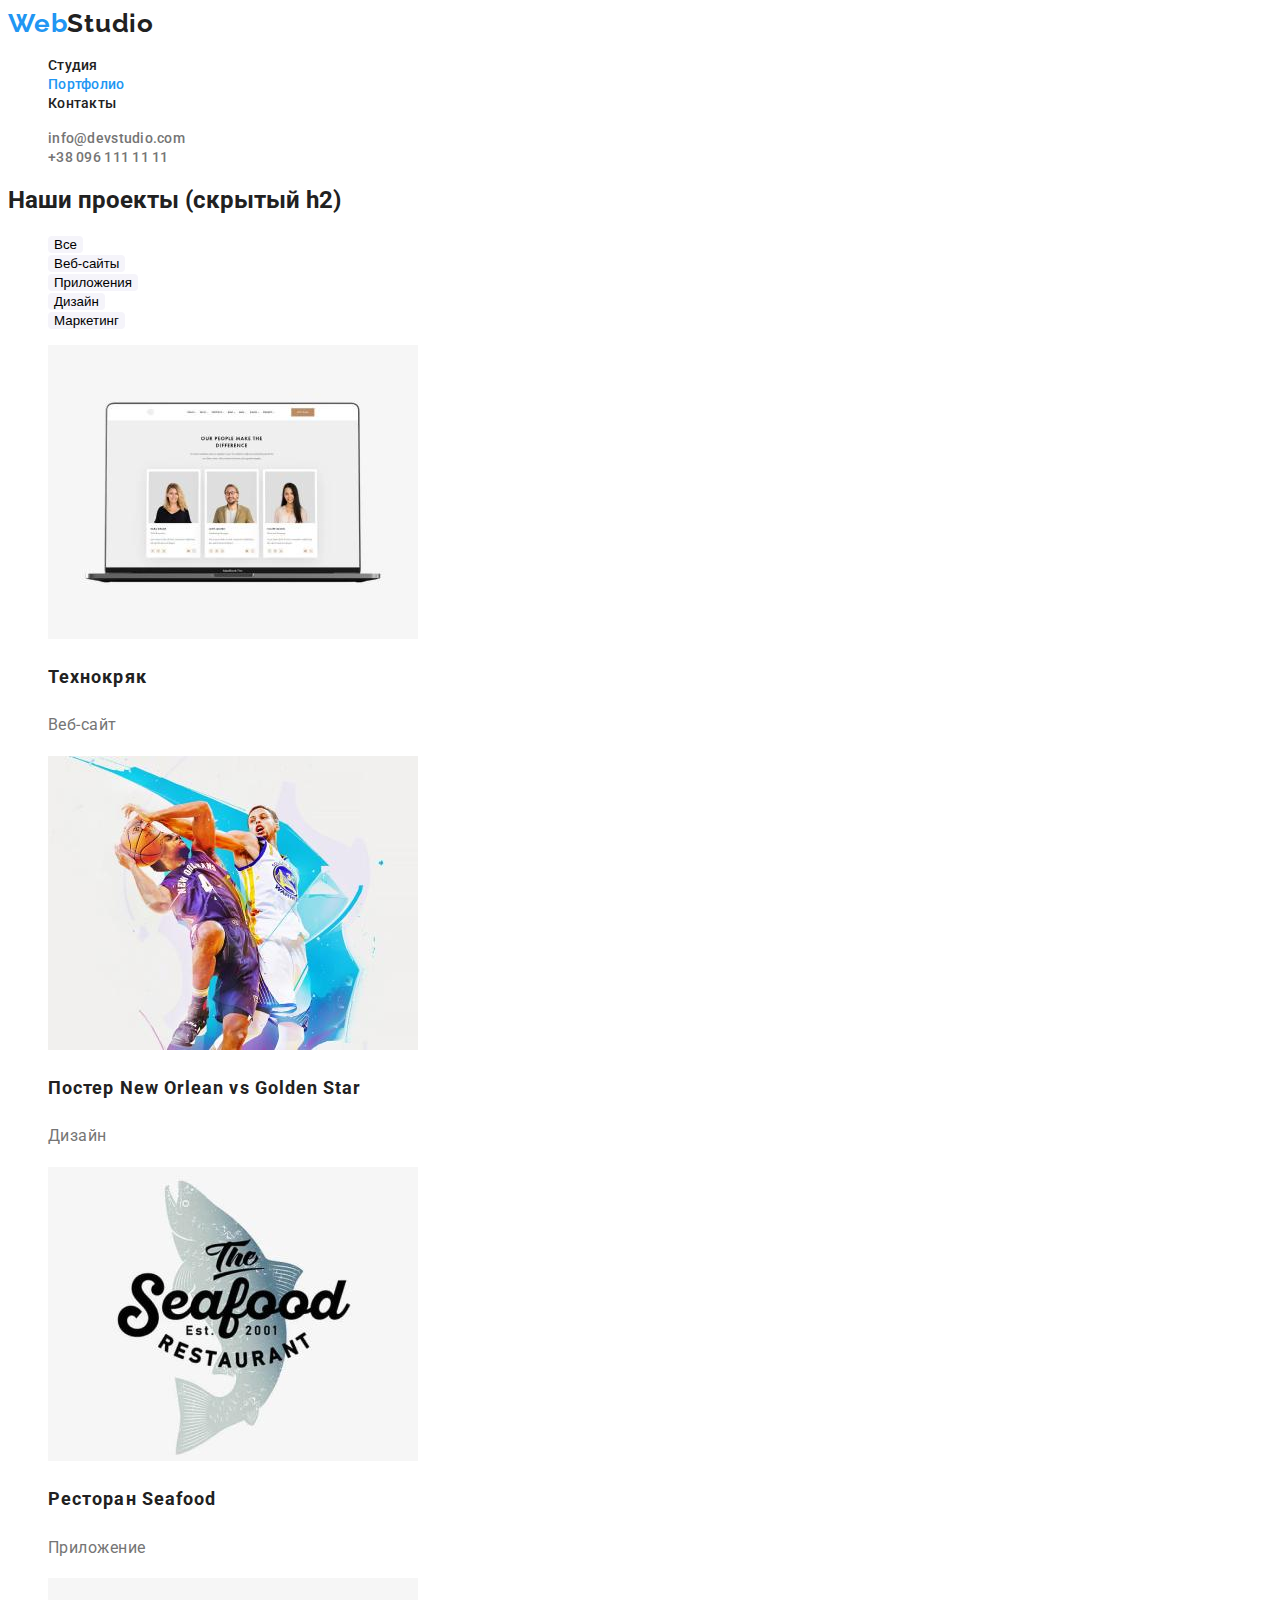
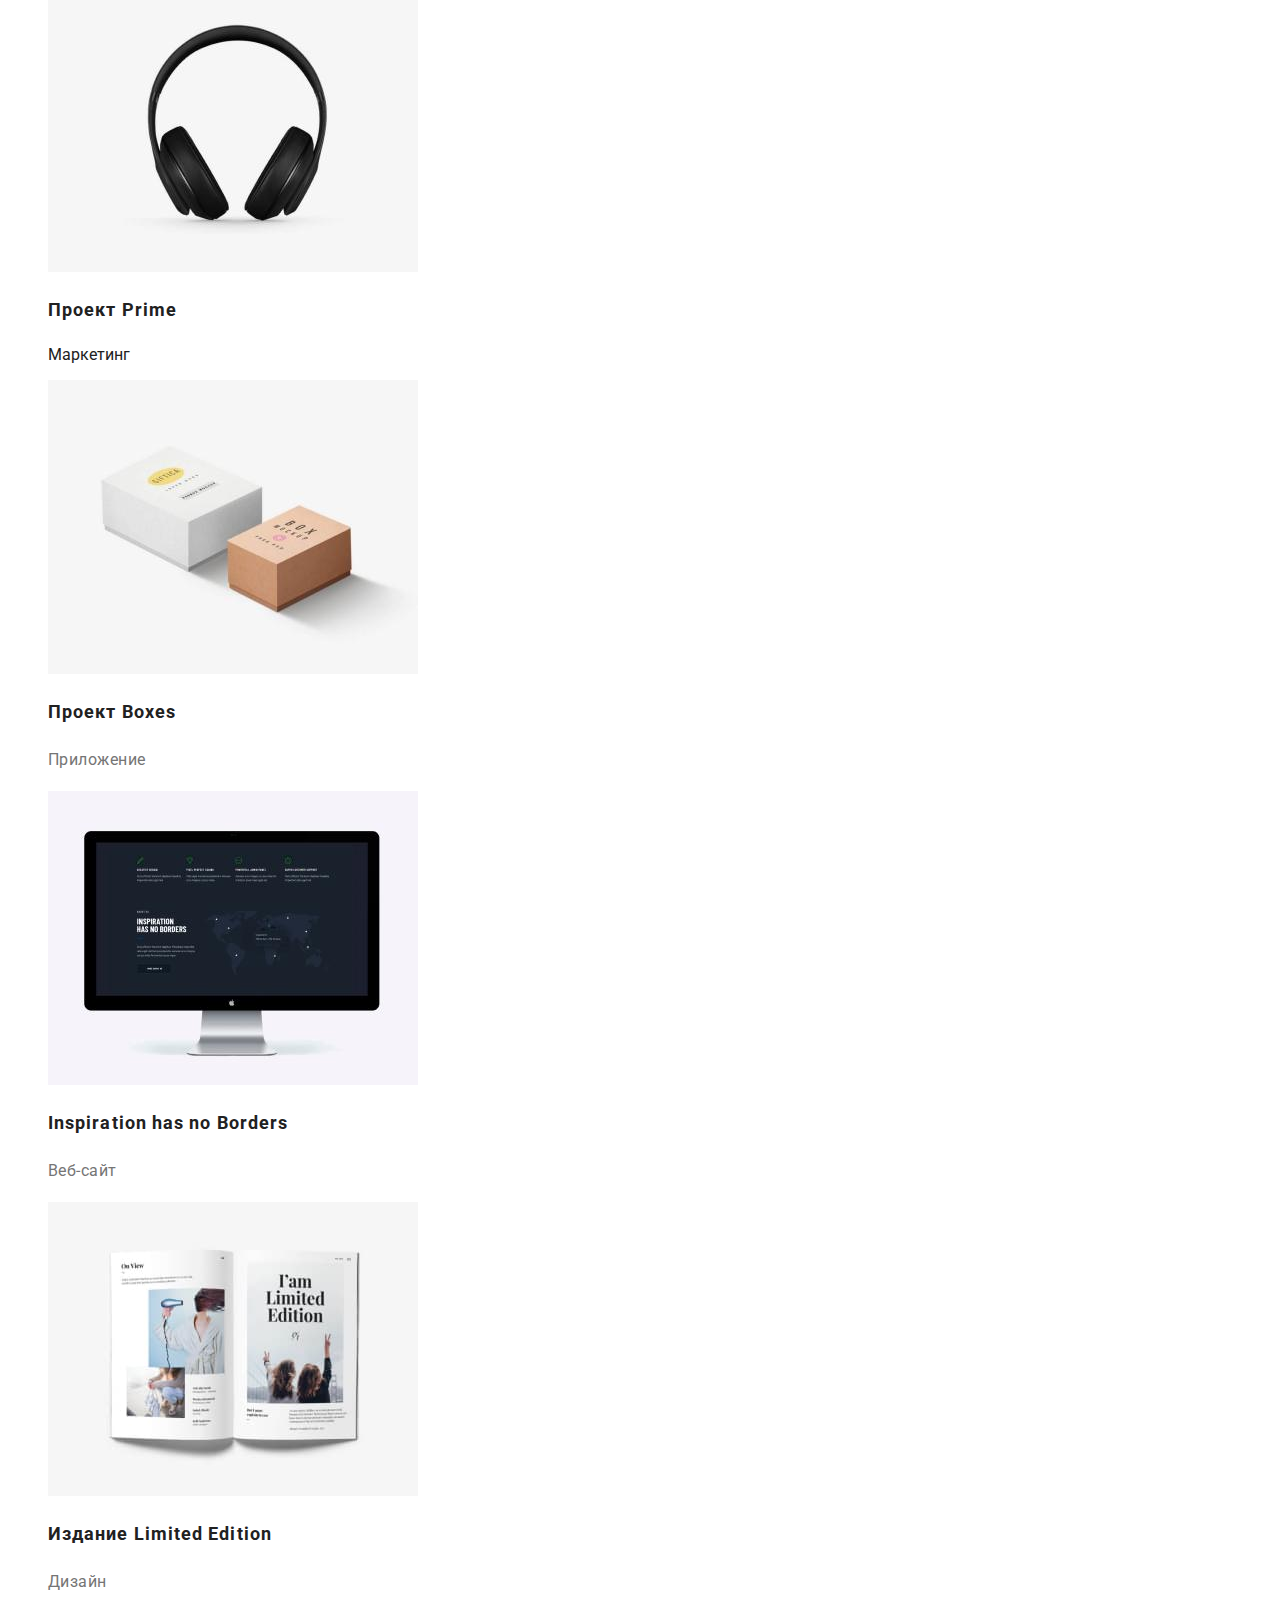
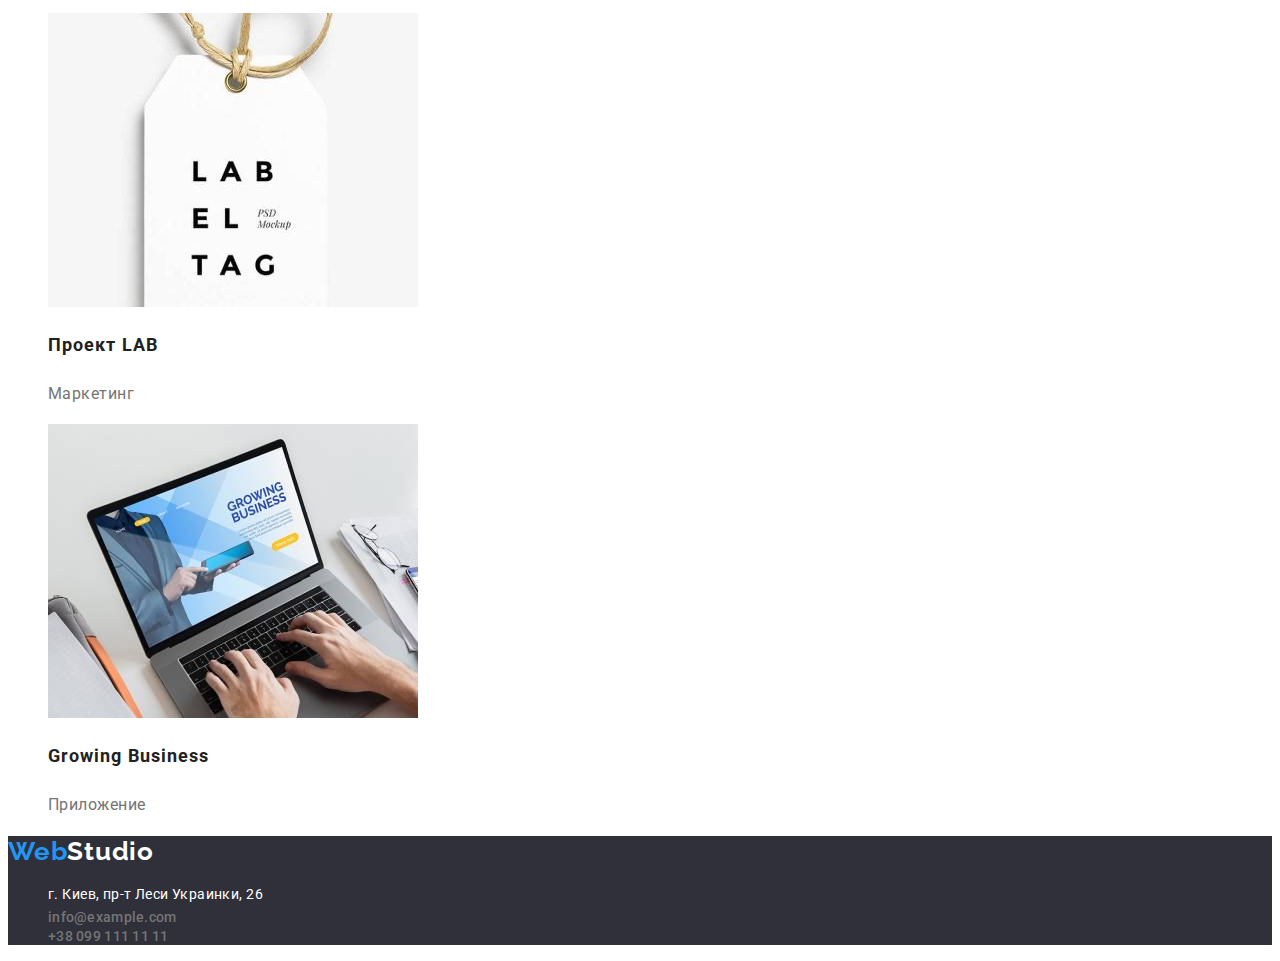
==== portfolio.html @ b6d4997a "adds index,portfolio,img,styles" ====
<!DOCTYPE html>
<html lang="RU">
  <head>
    <meta charset="UTF-8" />
    <meta http-equiv="X-UA-Compatible" content="IE=edge" />
    <meta name="viewport" content="width=device-width, initial-scale=1.0" />
    <title>Портфолио</title>
    <link rel="preconnect" href="https://fonts.gstatic.com" />
    <link
      href="https://fonts.googleapis.com/css2?family=Raleway:wght@700&family=Roboto:wght@400;500;700;900&display=swap"
      rel="stylesheet"
    />
    <link
      rel="stylesheet"
      href="https://cdnjs.cloudflare.com/ajax/libs/modern-normalize/1.0.0/modern-normalize.min.css"
      integrity="sha512-ISS7cAi1PEhQ8jnbJpJZMd29NlhNj4AWYyLOSp2CE/CsHxTCu+r+t0D2yoJudVrd0/8fTVPUVDzY5Tvli75u/g=="
      crossorigin="anonymous"
    />
    <link rel="stylesheet" href="./css/styles.css" />
  </head>
  <body>
    <!-- шапка -->
    <header>
      <nav>
        <a class="logo link" href="./index.html"
          >Web<span class="logo-black">Studio</span></a
        >
        <ul class="site-nav list">
          <li>
            <a class="site-nav-item link" href="./index.html">Студия</a>
          </li>
          <li>
            <a class="site-nav-item link current" href="./portfolio.html"
              >Портфолио</a
            >
          </li>
          <li>
            <a class="site-nav-item link" href="">Контакты</a>
          </li>
        </ul>
      </nav>
      <ul class="header-contacts list">
        <li>
          <a
            class="our-contact in-header link"
            href="mailto:info@devstudio.com"
            target="blank"
          >
            info@devstudio.com</a
          >
        </li>
        <li>
          <a
            class="our-contact in-header link"
            href="tel:+380961111111"
            target="blank"
            >+38 096 111 11 11</a
          >
        </li>
      </ul>
    </header>
    <main>
      <section class="portfolio-section">
        <!-- скрытый h2 -->
        <h2>Наши проекты (скрытый h2)</h2>
        <!-- фильтр-кнопки -->
        <ul class="filter-buttons-list list">
          <li>
            <button class="filter-button all" type="button">Все</button>
          </li>
          <li>
            <button class="filter-button websites" type="button">
              Веб-сайты
            </button>
          </li>
          <li>
            <button class="filter-button apps" type="button">Приложения</button>
          </li>
          <li>
            <button class="filter-button design" type="button">Дизайн</button>
          </li>
          <li>
            <button class="filter-button marketing" type="button">
              Маркетинг
            </button>
          </li>
        </ul>
        <!-- /фильтр-кнопки -->
        <ul class="portfolio-list list">
          <li class="portfolio-list-item">
            <img
              src="./img/portofolio/technokryak.jpg"
              width="370"
              height="294"
              alt="Фото проекта Технокряк"
            />
            <h3 class="portfolio-project-title title">Технокряк</h3>
            <p class="portfolio-desc text-desc">Веб-сайт</p>
          </li>
          <li>
            <img
              src="./img/portofolio/poster-nba.jpg"
              width="370"
              height="294"
              alt="Фото игроков НБА"
            />
            <h3 class="portfolio-project-title title">
              Постер New Orlean vs Golden Star
            </h3>
            <p class="portfolio-desc text-desc">Дизайн</p>
          </li>
          <li>
            <img
              src="./img/portofolio/seafood-rest.jpg"
              width="370"
              height="294"
              alt="Логотип ресторана Сифуд"
            />
            <h3 class="portfolio-project-title title">Ресторан Seafood</h3>
            <p class="portfolio-desc text-desc">Приложение</p>
          </li>
          <li>
            <img
              src="./img/portofolio/project-prime.jpg"
              width="370"
              height="294"
              alt="Проект Прайм. Фото наушников"
            />
            <h3 class="portfolio-project-title title">Проект Prime</h3>
            <p class="portfolio-dessc text-dessc">Маркетинг</p>
          </li>
          <li>
            <img
              src="./img/portofolio/project-boxes.jpg"
              width="370"
              height="294"
              alt="Логотип проекта Боксес"
            />
            <h3 class="portfolio-project-title title">Проект Boxes</h3>
            <p class="portfolio-desc text-desc">Приложение</p>
          </li>
          <li>
            <img
              src="./img/portofolio/inspiration-has-no-borders.jpg"
              width="370"
              height="294"
              alt="Фото вебсайта"
            />
            <h3 class="portfolio-project-title title">
              Inspiration has no Borders
            </h3>
            <p class="portfolio-desc text-desc">Веб-сайт</p>
          </li>
          <li>
            <img
              src="./img/portofolio/limited-edition.jpg"
              width="370"
              height="294"
              alt="Фото издания Лимитед Идишн"
            />
            <h3 class="portfolio-project-title title">
              Издание Limited Edition
            </h3>
            <p class="portfolio-desc text-desc">Дизайн</p>
          </li>
          <li>
            <img
              src="./img/portofolio/project-lab.jpg"
              width="370"
              height="294"
              alt="Фото логотипа проекта ЛАБ"
            />
            <h3 class="portfolio-project-title title">Проект LAB</h3>
            <p class="portfolio-desc text-desc">Маркетинг</p>
          </li>
          <li>
            <img
              src="./img/portofolio/growing-buisness.jpg"
              width="370"
              height="294"
              alt="Фото вебсайта Гроуинг Бизнес"
            />
            <h3 class="portfolio-project-title title">Growing Business</h3>
            <p class="portfolio-desc text-desc">Приложение</p>
          </li>
        </ul>
      </section>
    </main>
    <!--    Футер   -->
    <footer>
      <a class="logo link" href="./index.html"
        >Web<span class="logo-white">Studio</span></a
      >
      <address class="address">
        <ul class="list">
          <li>
            <a
              class="footer-maps-link link"
              href="https://goo.gl/maps/9r3THDkPkgRXxkgg8"
              target="_blank"
              rel="noopener norefferer"
              >г. Киев, пр-т Леси Украинки, 26
            </a>
          </li>
          <li>
            <a class="our-contact link" href="mailto:info@example.com"
              >info@example.com</a
            >
          </li>
          <li>
            <a class="our-contact link" href="tel:+380991111111"
              >+38 099 111 11 11</a
            >
          </li>
        </ul>
      </address>
    </footer>
  </body>
</html>
---- css/styles.css ----
/* 
FONTS:
- ROBOTO: font-weight:500 400 900 700

- RALEWAY(in logo only): font-weight: 700.

accent color #2196F3 
<h> color #212121 
<p> color #757575

*/

:root {
  --main-font: "roboto", sans-serif;
  --secondary-font: "raleway", sans-serif;
  --accent-color: #2196f3;
  --title-color: #212121;
  --text-description-color: #757575;
  --header-background-color: #fff;
  --footer-background-color: #2f303a;
  --secondary-background-color: #f5f4fa;
  --button-hover-color: #fff;
}

body {
  font-family: var(--main-font);
  background-color: #ffffff;
  color: var(--title-color);
}

.link {
  text-decoration: none;
}
.address {
  font-style: normal;
}
.list {
  list-style: none;
}

/*============== components ==============*/

.logo {
  font-family: Raleway;
  font-weight: 700;
  font-size: 26px;
  line-height: 1.19;
  letter-spacing: 0.03em;
  color: var(--accent-color);
}
.logo-black {
  color: var(--title-color);
}
.logo-white {
  color: #ffffff;
}

.title {
  font-weight: 700;
  letter-spacing: 0.03em;
}
.section-title {
  font-size: 36px;
  line-height: 1.17;
  text-align: center;
}

.text-desc {
  letter-spacing: 0.03em;
  color: var(--text-description-color);
}

/*============  end components =============*/

/*============== HEADER ==============*/

header {
  background-color: var(--header-background-color);
}

.site-nav-item,
.our-contact {
  font-weight: 500;
  font-size: 14px;
  line-height: 1.14;
  letter-spacing: 0.02em;
  color: var(--title-color);
}
.site-nav-item:hover,
.site-nav-item:focus {
  color: var(--accent-color);
}
.current {
  color: var(--accent-color);
}

.our-contact {
  color: var(--text-description-color);
}
.in-header:hover,
.in-header:focus {
  color: var(--accent-color);
}
/*============== END HEADER ==============*/

/*============== FOOTER ==================*/
footer {
  background-color: var(--footer-background-color);
}

.footer-maps-link {
  font-size: 14px;
  line-height: 1.71;
  letter-spacing: 0.03em;
  color: #ffffff;
}
/*============== END FOOTER ============*/

/*============== HERO =================*/

.hero-section {
  background-color: #2f303a;
}

.hero-title {
  font-weight: 900;
  font-size: 44px;
  line-height: 1.36;
  text-align: center;
  letter-spacing: 0.06em;
  text-transform: uppercase;
  color: #ffffff;
}

.hero-button {
  font-weight: 900;
  font-size: 16px;
  line-height: 1.8;
  text-align: center;
  letter-spacing: 0.06em;
  color: #ffffff;
  width: 200px;
  height: 50px;
  box-shadow: 0px 4px 4px rgba(0, 0, 0, 0.15);
  border-radius: 4px;
  background-color: var(--accent-color);
  border: 0px;
  cursor: pointer;
}
.hero-button:hover,
.hero-button:focus {
  background-color: #188ce8;
}

/*============== END HERO =================*/

/*============== FEATURES =================*/

.feature-title {
  font-size: 14px;
  line-height: 1.14;
  text-transform: uppercase;
}

.feature-desc {
  font-size: 14px;
  line-height: 1.71;
}

/*============== END FEATURES =================*/

/*============== OUR TEAM =====================*/

.our-team-section {
  background-color: var(--secondary-background-color);
}

.team-member-title {
  font-weight: 500;
  font-size: 16px;
  line-height: 1.87;
}

.profession-desc {
  font-size: 16px;
  line-height: 1.18;
}

/*============== END OUR TEAM =====================*/

/*============== PORTFOLIO ========================*/

.portfolio-project-title {
  font-size: 18px;
  line-height: 1.8;
  letter-spacing: 0.06em;
}

.portfolio-desc {
  font-size: 16px;
  line-height: 1.8;
}

.filter-button {
  font-weight: 500;
  border: 0.5px;
  background-color: var(--secondary-background-color);
  border-radius: 4px;
  cursor: pointer;
}
.filter-button:hover,
.filter-button:focus {
  background-color: var(--accent-color);
  color: var(--button-hover-color);
  box-shadow: 0px 3px 1px rgba(0, 0, 0, 0.1), 0px 1px 2px rgba(0, 0, 0, 0.08),
    0px 2px 2px rgba(0, 0, 0, 0.12);
}

/*============== END PORTFOLIO ========================*/
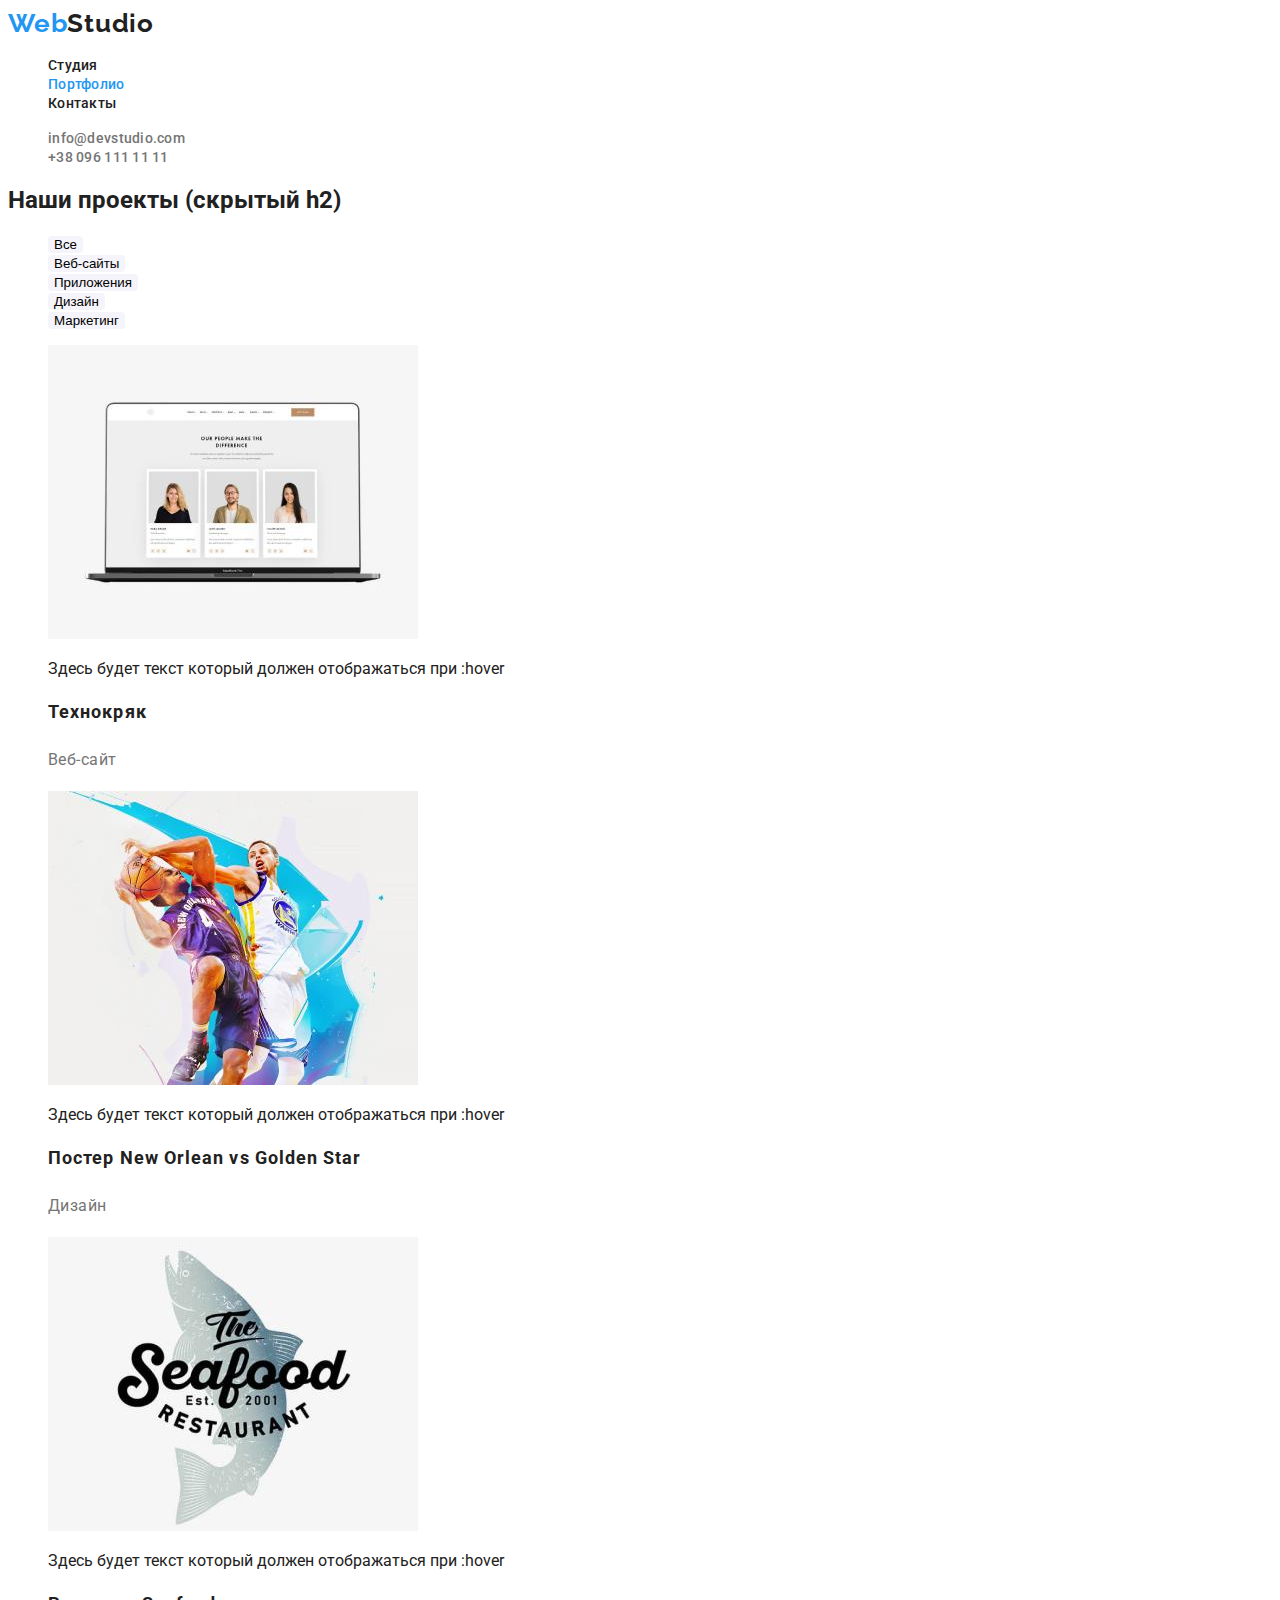
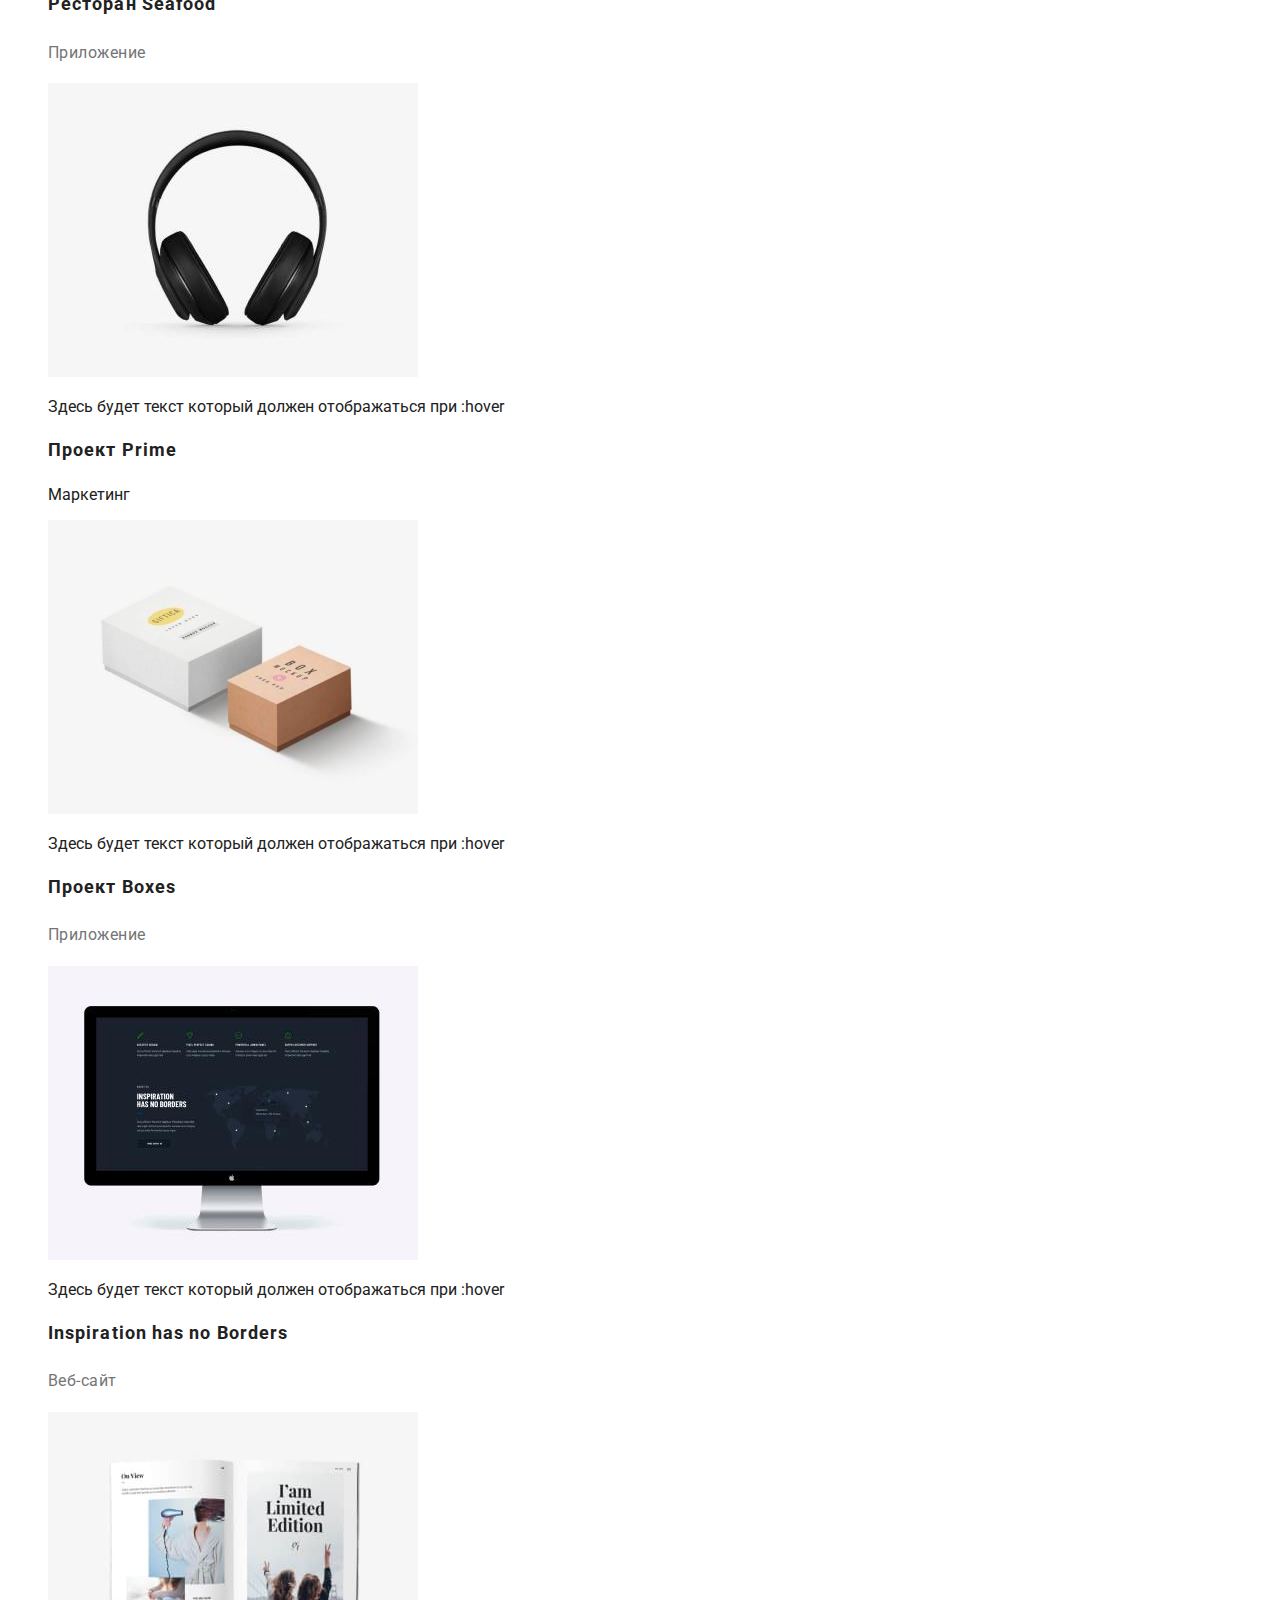
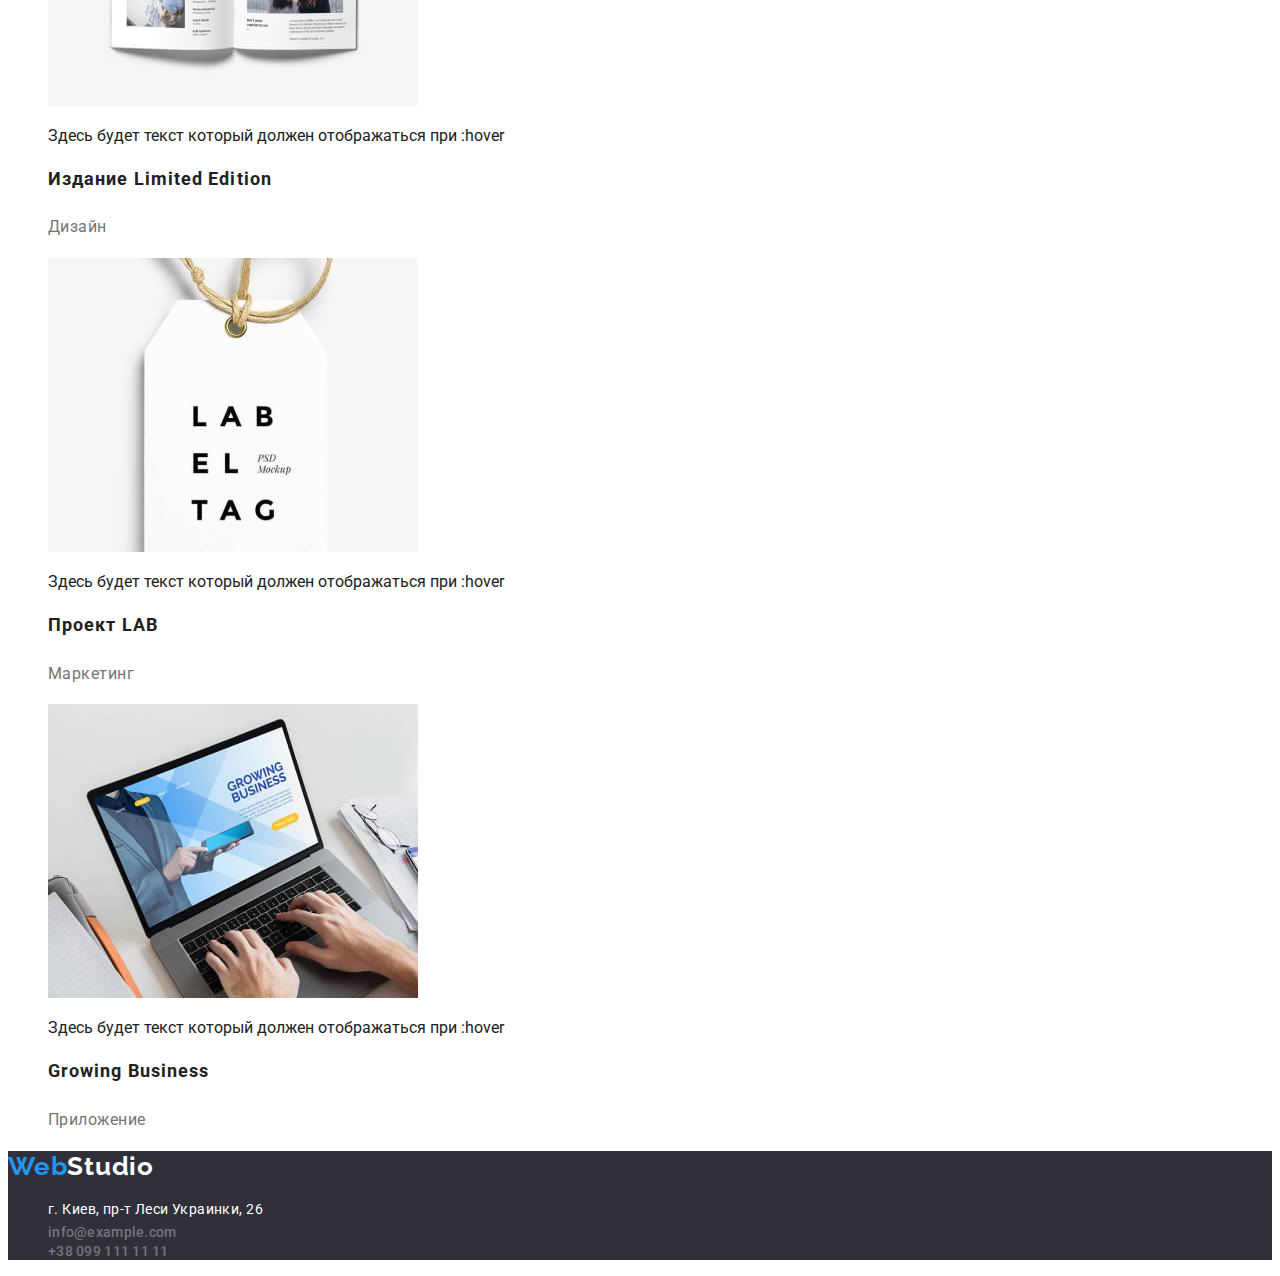
==== commit 34502e30: "adds link and new text paragraph in each portfolio item" ====
--- a/portfolio.html
+++ b/portfolio.html
@@ -68,17 +68,21 @@
           <li>
             <button class="filter-button all" type="button">Все</button>
           </li>
+
           <li>
             <button class="filter-button websites" type="button">
               Веб-сайты
             </button>
           </li>
+
           <li>
             <button class="filter-button apps" type="button">Приложения</button>
           </li>
+
           <li>
             <button class="filter-button design" type="button">Дизайн</button>
           </li>
+
           <li>
             <button class="filter-button marketing" type="button">
               Маркетинг
@@ -88,100 +92,135 @@
         <!-- /фильтр-кнопки -->
         <ul class="portfolio-list list">
           <li class="portfolio-list-item">
-            <img
-              src="./img/portofolio/technokryak.jpg"
-              width="370"
-              height="294"
-              alt="Фото проекта Технокряк"
-            />
-            <h3 class="portfolio-project-title title">Технокряк</h3>
-            <p class="portfolio-desc text-desc">Веб-сайт</p>
-          </li>
-          <li>
-            <img
-              src="./img/portofolio/poster-nba.jpg"
-              width="370"
-              height="294"
-              alt="Фото игроков НБА"
-            />
-            <h3 class="portfolio-project-title title">
-              Постер New Orlean vs Golden Star
-            </h3>
-            <p class="portfolio-desc text-desc">Дизайн</p>
-          </li>
-          <li>
-            <img
-              src="./img/portofolio/seafood-rest.jpg"
-              width="370"
-              height="294"
-              alt="Логотип ресторана Сифуд"
-            />
-            <h3 class="portfolio-project-title title">Ресторан Seafood</h3>
-            <p class="portfolio-desc text-desc">Приложение</p>
-          </li>
-          <li>
-            <img
-              src="./img/portofolio/project-prime.jpg"
-              width="370"
-              height="294"
-              alt="Проект Прайм. Фото наушников"
-            />
-            <h3 class="portfolio-project-title title">Проект Prime</h3>
-            <p class="portfolio-dessc text-dessc">Маркетинг</p>
-          </li>
-          <li>
-            <img
-              src="./img/portofolio/project-boxes.jpg"
-              width="370"
-              height="294"
-              alt="Логотип проекта Боксес"
-            />
-            <h3 class="portfolio-project-title title">Проект Boxes</h3>
-            <p class="portfolio-desc text-desc">Приложение</p>
-          </li>
-          <li>
-            <img
-              src="./img/portofolio/inspiration-has-no-borders.jpg"
-              width="370"
-              height="294"
-              alt="Фото вебсайта"
-            />
-            <h3 class="portfolio-project-title title">
-              Inspiration has no Borders
-            </h3>
-            <p class="portfolio-desc text-desc">Веб-сайт</p>
-          </li>
-          <li>
-            <img
-              src="./img/portofolio/limited-edition.jpg"
-              width="370"
-              height="294"
-              alt="Фото издания Лимитед Идишн"
-            />
-            <h3 class="portfolio-project-title title">
-              Издание Limited Edition
-            </h3>
-            <p class="portfolio-desc text-desc">Дизайн</p>
-          </li>
-          <li>
-            <img
-              src="./img/portofolio/project-lab.jpg"
-              width="370"
-              height="294"
-              alt="Фото логотипа проекта ЛАБ"
-            />
-            <h3 class="portfolio-project-title title">Проект LAB</h3>
-            <p class="portfolio-desc text-desc">Маркетинг</p>
-          </li>
-          <li>
-            <img
-              src="./img/portofolio/growing-buisness.jpg"
-              width="370"
-              height="294"
-              alt="Фото вебсайта Гроуинг Бизнес"
-            />
-            <h3 class="portfolio-project-title title">Growing Business</h3>
-            <p class="portfolio-desc text-desc">Приложение</p>
+            <a href="" class="link">
+              <img
+                src="./img/portofolio/technokryak.jpg"
+                width="370"
+                height="294"
+                alt="Фото проекта Технокряк"
+              />
+              <p>Здесь будет текст который должен отображаться при :hover</p>
+              <h3 class="portfolio-project-title title">Технокряк</h3>
+              <p class="portfolio-desc text-desc">Веб-сайт</p>
+            </a>
+          </li>
+
+          <li>
+            <a href="" class="link">
+              <img
+                src="./img/portofolio/poster-nba.jpg"
+                width="370"
+                height="294"
+                alt="Фото игроков НБА"
+              />
+              <p>Здесь будет текст который должен отображаться при :hover</p>
+              <h3 class="portfolio-project-title title">
+                Постер New Orlean vs Golden Star
+              </h3>
+              <p class="portfolio-desc text-desc">Дизайн</p>
+            </a>
+          </li>
+
+          <li>
+            <a href="" class="link">
+              <img
+                src="./img/portofolio/seafood-rest.jpg"
+                width="370"
+                height="294"
+                alt="Логотип ресторана Сифуд"
+              />
+              <p>Здесь будет текст который должен отображаться при :hover</p>
+              <h3 class="portfolio-project-title title">Ресторан Seafood</h3>
+              <p class="portfolio-desc text-desc">Приложение</p>
+            </a>
+          </li>
+
+          <li>
+            <a href="" class="link">
+              <img
+                src="./img/portofolio/project-prime.jpg"
+                width="370"
+                height="294"
+                alt="Проект Прайм. Фото наушников"
+              />
+              <p>Здесь будет текст который должен отображаться при :hover</p>
+              <h3 class="portfolio-project-title title">Проект Prime</h3>
+              <p class="portfolio-dessc text-dessc">Маркетинг</p>
+            </a>
+          </li>
+
+          <li>
+            <a href="" class="link">
+              <img
+                src="./img/portofolio/project-boxes.jpg"
+                width="370"
+                height="294"
+                alt="Логотип проекта Боксес"
+              />
+              <p>Здесь будет текст который должен отображаться при :hover</p>
+              <h3 class="portfolio-project-title title">Проект Boxes</h3>
+              <p class="portfolio-desc text-desc">Приложение</p>
+            </a>
+          </li>
+
+          <li>
+            <a href="" class="link">
+              <img
+                src="./img/portofolio/inspiration-has-no-borders.jpg"
+                width="370"
+                height="294"
+                alt="Фото вебсайта"
+              />
+              <p>Здесь будет текст который должен отображаться при :hover</p>
+              <h3 class="portfolio-project-title title">
+                Inspiration has no Borders
+              </h3>
+              <p class="portfolio-desc text-desc">Веб-сайт</p>
+            </a>
+          </li>
+
+          <li>
+            <a href="" class="link">
+              <img
+                src="./img/portofolio/limited-edition.jpg"
+                width="370"
+                height="294"
+                alt="Фото издания Лимитед Идишн"
+              />
+              <p>Здесь будет текст который должен отображаться при :hover</p>
+              <h3 class="portfolio-project-title title">
+                Издание Limited Edition
+              </h3>
+              <p class="portfolio-desc text-desc">Дизайн</p>
+            </a>
+          </li>
+
+          <li>
+            <a href="" class="link">
+              <img
+                src="./img/portofolio/project-lab.jpg"
+                width="370"
+                height="294"
+                alt="Фото логотипа проекта ЛАБ"
+              />
+              <p>Здесь будет текст который должен отображаться при :hover</p>
+              <h3 class="portfolio-project-title title">Проект LAB</h3>
+              <p class="portfolio-desc text-desc">Маркетинг</p>
+            </a>
+          </li>
+
+          <li>
+            <a href="" class="link">
+              <img
+                src="./img/portofolio/growing-buisness.jpg"
+                width="370"
+                height="294"
+                alt="Фото вебсайта Гроуинг Бизнес"
+              />
+              <p>Здесь будет текст который должен отображаться при :hover</p>
+              <h3 class="portfolio-project-title title">Growing Business</h3>
+              <p class="portfolio-desc text-desc">Приложение</p>
+            </a>
           </li>
         </ul>
       </section>
@@ -208,7 +247,7 @@
             >
           </li>
           <li>
-            <a class="our-contact link" href="tel:+380991111111"
+            <a class="our-contact link" target="_blank" href="tel:+380991111111"
               >+38 099 111 11 11</a
             >
           </li>
--- a/css/styles.css
+++ b/css/styles.css
@@ -30,6 +30,7 @@
 
 .link {
   text-decoration: none;
+  color: inherit;
 }
 .address {
   font-style: normal;
@@ -119,7 +120,7 @@
 /*============== HERO =================*/
 
 .hero-section {
-  background-color: #2f303a;
+  background-color: #2f303a; /*временный фон*/
 }
 
 .hero-title {
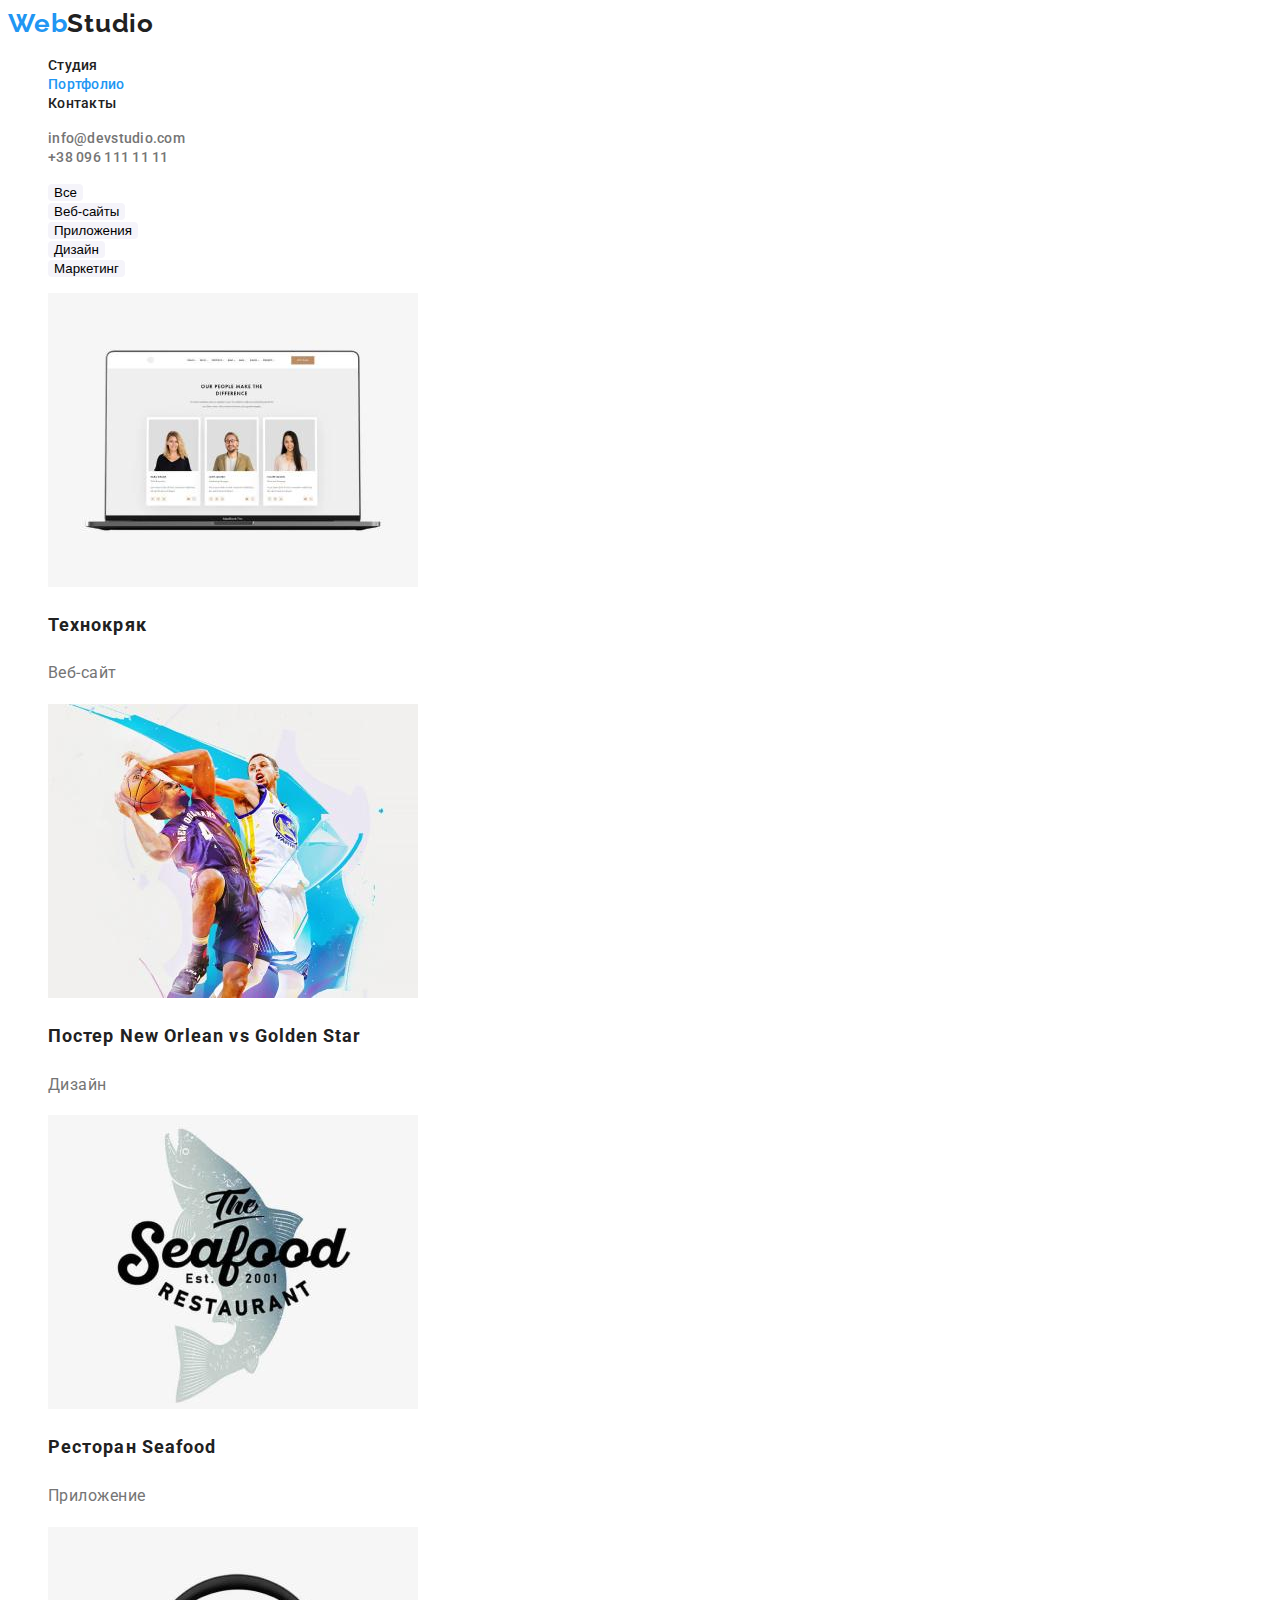
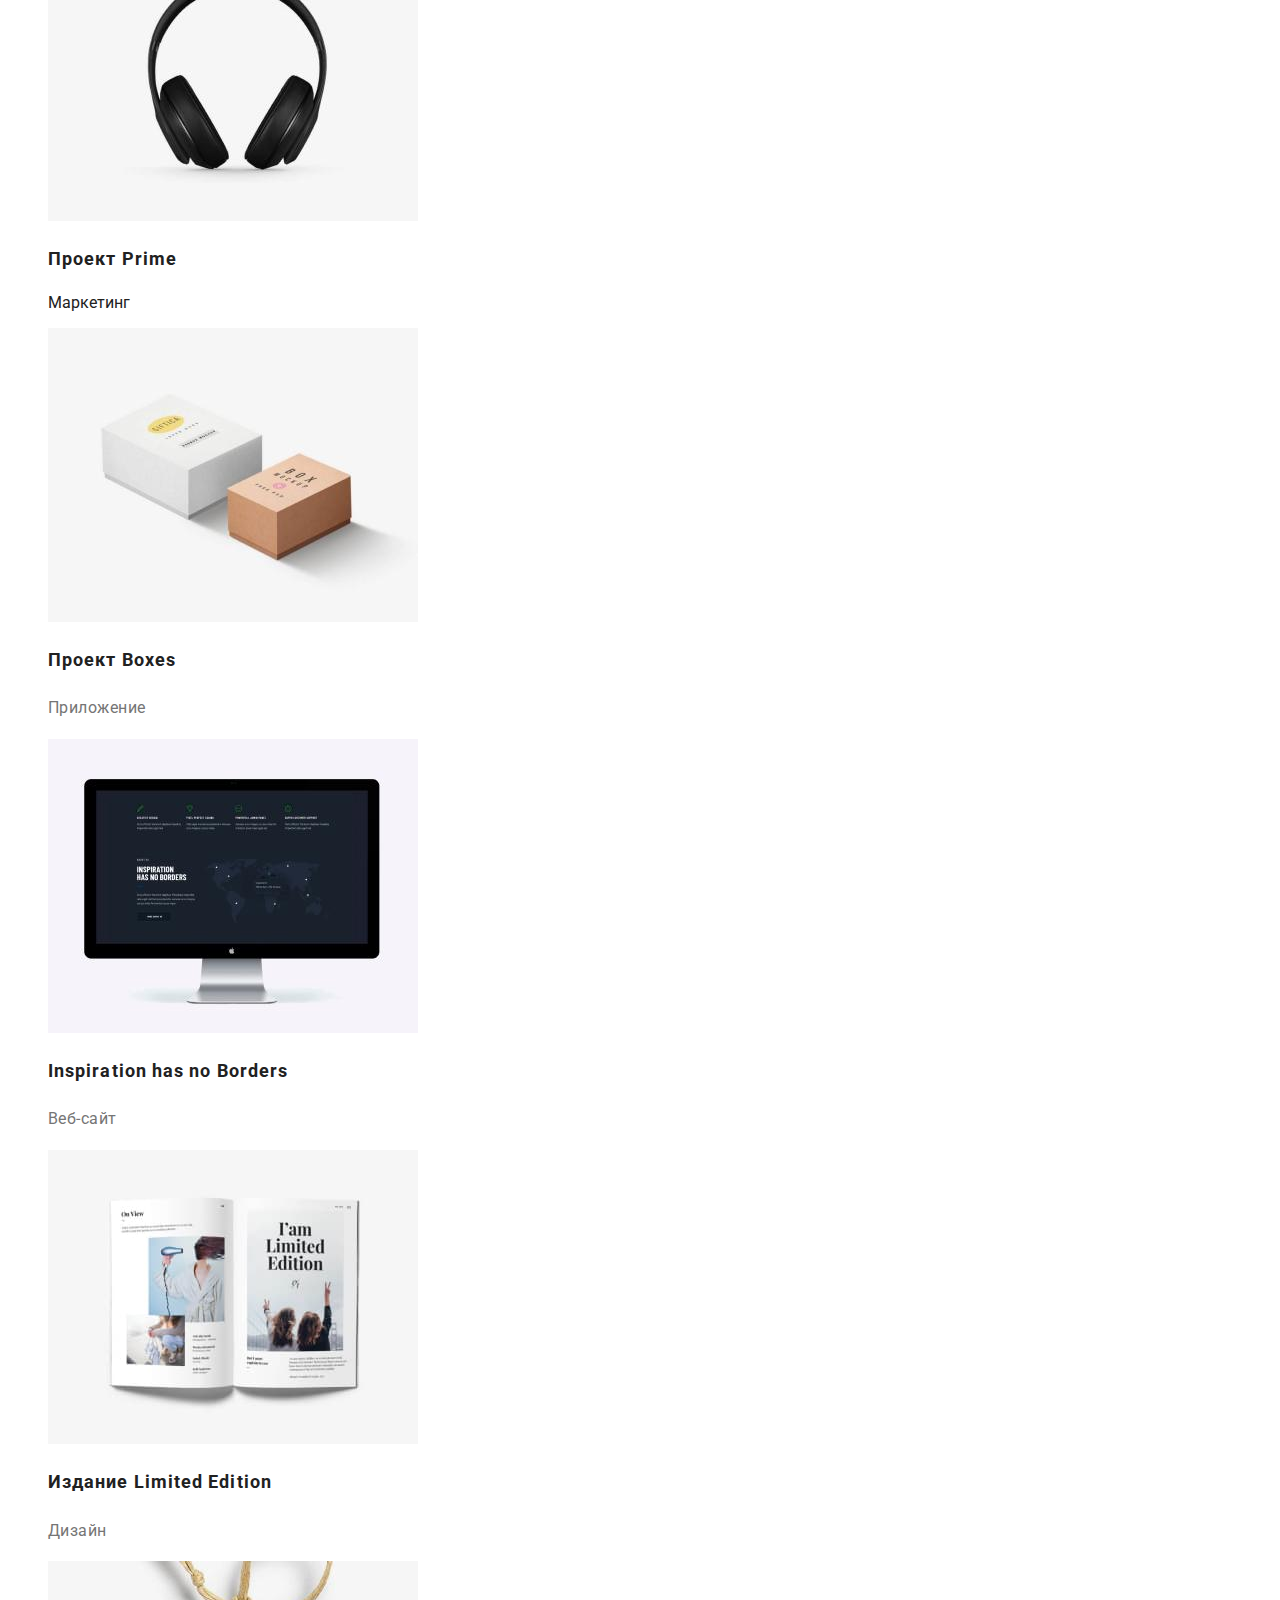
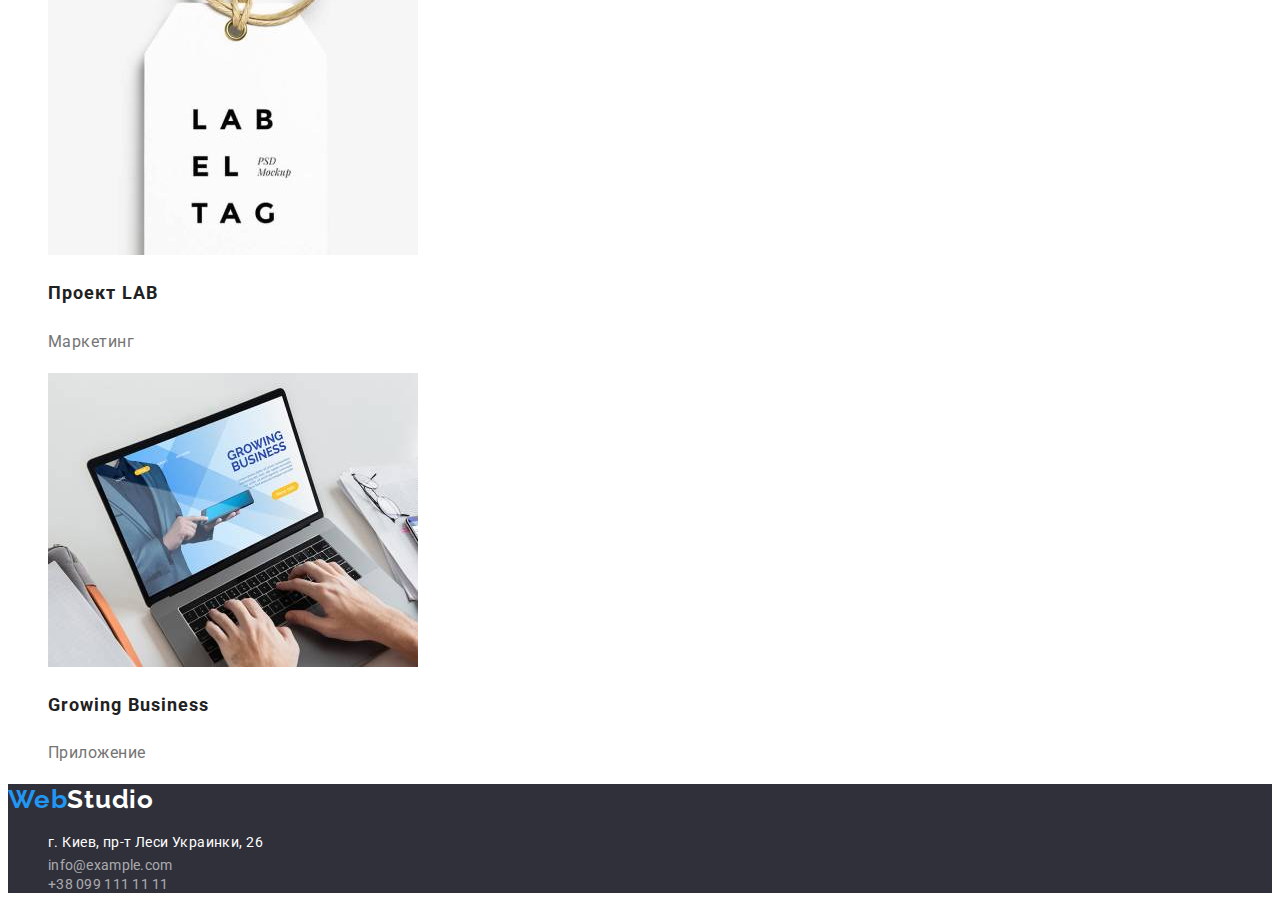
==== commit 9d1c04b7: "adds minor updates conforming mentor remarks/notes" ====
--- a/portfolio.html
+++ b/portfolio.html
@@ -22,20 +22,24 @@
     <!-- шапка -->
     <header>
       <nav>
-        <a class="logo link" href="./index.html"
+        <a class="logo link" href="index.html"
           >Web<span class="logo-black">Studio</span></a
         >
         <ul class="site-nav list">
           <li>
-            <a class="site-nav-item link" href="./index.html">Студия</a>
-          </li>
-          <li>
-            <a class="site-nav-item link current" href="./portfolio.html"
+            <a class="site-nav-item link in-header" href="./index.html"
+              >Студия</a
+            >
+          </li>
+          <li>
+            <a
+              class="site-nav-item link in-header current"
+              href="./portfolio.html"
               >Портфолио</a
             >
           </li>
           <li>
-            <a class="site-nav-item link" href="">Контакты</a>
+            <a class="site-nav-item link in-header" href="">Контакты</a>
           </li>
         </ul>
       </nav>
@@ -61,8 +65,7 @@
     </header>
     <main>
       <section class="portfolio-section">
-        <!-- скрытый h2 -->
-        <h2>Наши проекты (скрытый h2)</h2>
+        <!-- <h2>Наши проекты (скрытый h2)</h2> -->
         <!-- фильтр-кнопки -->
         <ul class="filter-buttons-list list">
           <li>
@@ -99,7 +102,7 @@
                 height="294"
                 alt="Фото проекта Технокряк"
               />
-              <p>Здесь будет текст который должен отображаться при :hover</p>
+              <!-- <p>Здесь будет текст который должен отображаться при :hover</p> -->
               <h3 class="portfolio-project-title title">Технокряк</h3>
               <p class="portfolio-desc text-desc">Веб-сайт</p>
             </a>
@@ -113,7 +116,7 @@
                 height="294"
                 alt="Фото игроков НБА"
               />
-              <p>Здесь будет текст который должен отображаться при :hover</p>
+              <!-- <p>Здесь будет текст который должен отображаться при :hover</p> -->
               <h3 class="portfolio-project-title title">
                 Постер New Orlean vs Golden Star
               </h3>
@@ -129,7 +132,7 @@
                 height="294"
                 alt="Логотип ресторана Сифуд"
               />
-              <p>Здесь будет текст который должен отображаться при :hover</p>
+              <!-- <p>Здесь будет текст который должен отображаться при :hover</p> -->
               <h3 class="portfolio-project-title title">Ресторан Seafood</h3>
               <p class="portfolio-desc text-desc">Приложение</p>
             </a>
@@ -143,7 +146,7 @@
                 height="294"
                 alt="Проект Прайм. Фото наушников"
               />
-              <p>Здесь будет текст который должен отображаться при :hover</p>
+              <!-- <p>Здесь будет текст который должен отображаться при :hover</p> -->
               <h3 class="portfolio-project-title title">Проект Prime</h3>
               <p class="portfolio-dessc text-dessc">Маркетинг</p>
             </a>
@@ -157,7 +160,7 @@
                 height="294"
                 alt="Логотип проекта Боксес"
               />
-              <p>Здесь будет текст который должен отображаться при :hover</p>
+              <!-- <p>Здесь будет текст который должен отображаться при :hover</p> -->
               <h3 class="portfolio-project-title title">Проект Boxes</h3>
               <p class="portfolio-desc text-desc">Приложение</p>
             </a>
@@ -171,7 +174,7 @@
                 height="294"
                 alt="Фото вебсайта"
               />
-              <p>Здесь будет текст который должен отображаться при :hover</p>
+              <!-- <p>Здесь будет текст который должен отображаться при :hover</p> -->
               <h3 class="portfolio-project-title title">
                 Inspiration has no Borders
               </h3>
@@ -187,7 +190,7 @@
                 height="294"
                 alt="Фото издания Лимитед Идишн"
               />
-              <p>Здесь будет текст который должен отображаться при :hover</p>
+              <!-- <p>Здесь будет текст который должен отображаться при :hover</p> -->
               <h3 class="portfolio-project-title title">
                 Издание Limited Edition
               </h3>
@@ -203,7 +206,7 @@
                 height="294"
                 alt="Фото логотипа проекта ЛАБ"
               />
-              <p>Здесь будет текст который должен отображаться при :hover</p>
+              <!-- <p>Здесь будет текст который должен отображаться при :hover</p> -->
               <h3 class="portfolio-project-title title">Проект LAB</h3>
               <p class="portfolio-desc text-desc">Маркетинг</p>
             </a>
@@ -217,7 +220,7 @@
                 height="294"
                 alt="Фото вебсайта Гроуинг Бизнес"
               />
-              <p>Здесь будет текст который должен отображаться при :hover</p>
+              <!-- <p>Здесь будет текст который должен отображаться при :hover</p> -->
               <h3 class="portfolio-project-title title">Growing Business</h3>
               <p class="portfolio-desc text-desc">Приложение</p>
             </a>
@@ -242,12 +245,15 @@
             </a>
           </li>
           <li>
-            <a class="our-contact link" href="mailto:info@example.com"
+            <a class="our-contact in-footer link" href="mailto:info@example.com"
               >info@example.com</a
             >
           </li>
           <li>
-            <a class="our-contact link" target="_blank" href="tel:+380991111111"
+            <a
+              class="our-contact in-footer link"
+              target="_blank"
+              href="tel:+380991111111"
               >+38 099 111 11 11</a
             >
           </li>
--- a/css/styles.css
+++ b/css/styles.css
@@ -15,11 +15,11 @@
   --secondary-font: "raleway", sans-serif;
   --accent-color: #2196f3;
   --title-color: #212121;
-  --text-description-color: #757575;
-  --header-background-color: #fff;
+  --text-color: #757575;
+  --secondary-text-color: rgba(255, 255, 255, 0.6);
+  --background-color: #fff;
+  --secondary-background-color: #f5f4fa;
   --footer-background-color: #2f303a;
-  --secondary-background-color: #f5f4fa;
-  --button-hover-color: #fff;
 }
 
 body {
@@ -68,7 +68,7 @@
 
 .text-desc {
   letter-spacing: 0.03em;
-  color: var(--text-description-color);
+  color: var(--text-color);
 }
 
 /*============  end components =============*/
@@ -76,12 +76,12 @@
 /*============== HEADER ==============*/
 
 header {
-  background-color: var(--header-background-color);
+  background-color: var(--background-color);
 }
 
 .site-nav-item,
 .our-contact {
-  font-weight: 500;
+  
   font-size: 14px;
   line-height: 1.14;
   letter-spacing: 0.02em;
@@ -96,7 +96,10 @@
 }
 
 .our-contact {
-  color: var(--text-description-color);
+  color: var(--text-color);
+}
+.in-header {
+ font-weight: 500;
 }
 .in-header:hover,
 .in-header:focus {
@@ -109,6 +112,10 @@
   background-color: var(--footer-background-color);
 }
 
+.in-footer {
+  color: var(--secondary-text-color);
+  font-weight;
+}
 .footer-maps-link {
   font-size: 14px;
   line-height: 1.71;
@@ -212,7 +219,7 @@
 .filter-button:hover,
 .filter-button:focus {
   background-color: var(--accent-color);
-  color: var(--button-hover-color);
+  color: var(--background-color);
   box-shadow: 0px 3px 1px rgba(0, 0, 0, 0.1), 0px 1px 2px rgba(0, 0, 0, 0.08),
     0px 2px 2px rgba(0, 0, 0, 0.12);
 }
